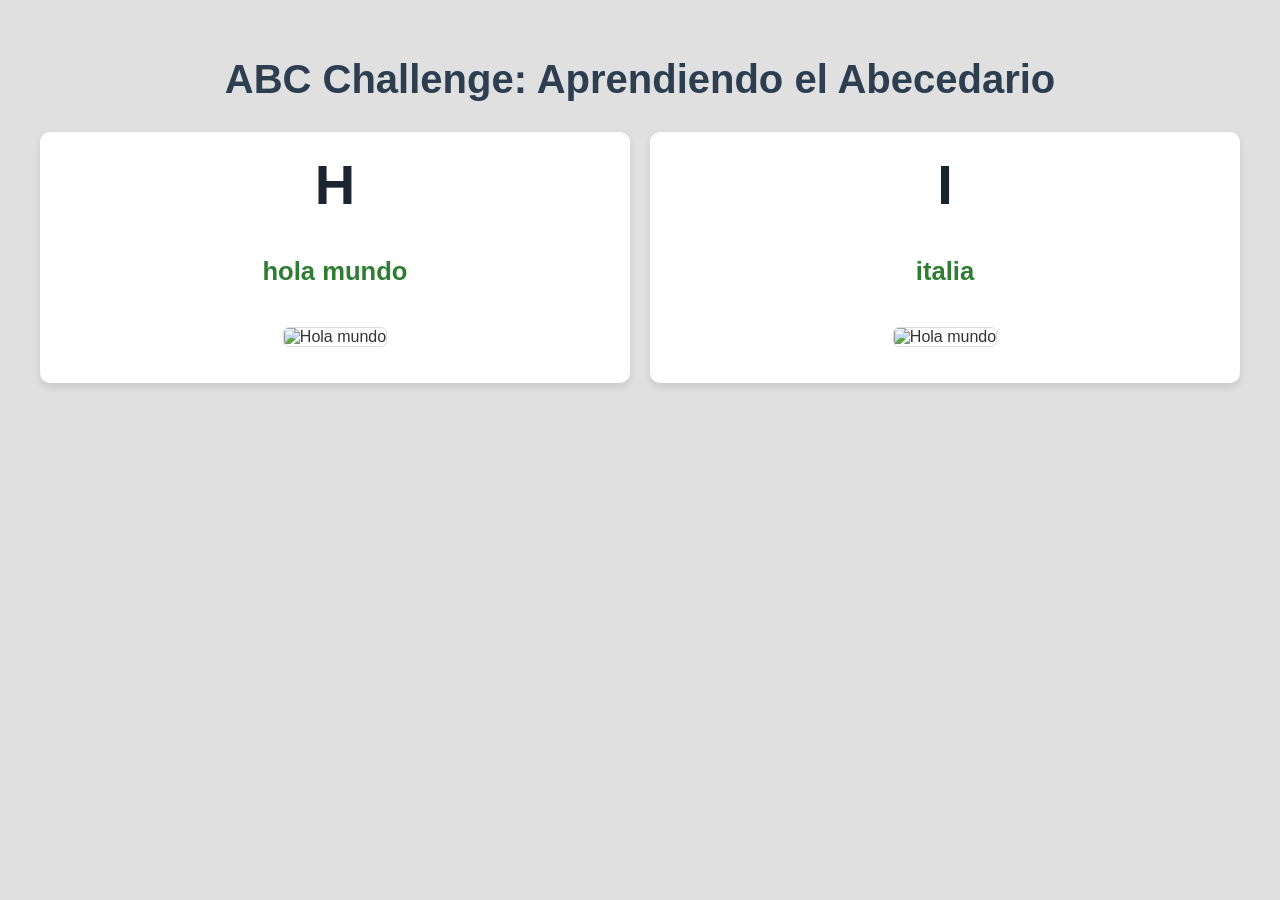
==== GrupoH-N/index.html @ d8d6da84 "Se agregan las letras de la h a la n" ====
<!--
tarea:
Insertar imágenes el grupo de letras : Hijklmn 


Mantener la misma estructura HTML para cada letra


Corregir errores visibles de estructura


Usar HTML semántico cuando sea posible


📌 Cada letra debe incluir:
Un encabezado grande con la letra


Un subtítulo (h3)


Una imagen relacionada con la letra



-->
<!DOCTYPE html>
<html lang="es">
<head>
    <meta charset="UTF-8">
    <meta name="viewport" content="width=device-width, initial-scale=1.0">
    <title>ABC Challenge - HTML & CSS</title>
    <!-- Vinculación de la hoja de estilos externa obligatoria -->
    <link rel="stylesheet" href="./styles.css">
</head>
<body>
    <header>
        <h1>ABC Challenge: Aprendiendo el Abecedario</h1>
    </header>
    <!-- Contenedor principal semántico -->
    <main class="abc-container">

        <section class="letra-card">
            <header>
                <h2 class="letra-titulo">H</h2>
            </header>
            <!-- h3 por defecto (será verde en CSS) -->
            <h3>hola mundo</h3> 
            <figure>
                <img src="https://definicion.de/wp-content/uploads/2010/10/mundo-1.jpg" alt="Hola mundo" class="letra-imagen">
            </figure>
        </section>

        <section class="letra-card">
            <header>
                <h2 class="letra-titulo">I</h2>
            </header>
            <!-- h3 por defecto (será verde en CSS) -->
            <h3>italia</h3> 
            <figure>
                <img src="" alt="Hola mundo" class="letra-imagen">
            </figure>
        </section>
---- GrupoH-N/styles.css ----
body {
    font-family: 'Segoe UI', Arial, sans-serif;
    margin: 0;
    padding: 30px;
    /* Fondo general de la página a color gris (Requisito del reto) */
    background-color: #e0e0e0; 
    color: #333333;
}
header {
    text-align: center;
    margin-bottom: 30px;
}
header h1 {
    color: #2c3e50;
    font-size: 2.5rem;
}
/* Contenedor que organiza las tarjetas en una cuadrícula (Grid) limpia */
.abc-container {
    display: grid;
    grid-template-columns: repeat(auto-fit, minmax(240px, 1fr));
    gap: 20px;
    max-width: 1200px;
    margin: 0 auto;
}
/* Estilo para la tarjeta de cada letra */
.letra-card {
    background-color: #ffffff;
    border-radius: 10px;
    padding: 20px;
    text-align: center;
    box-shadow: 0 4px 8px rgba(0, 0, 0, 0.1);
}
.letra-titulo {
    font-size: 3.5rem;
    margin: 0 0 10px 0;
    color: #1a252f;
}
/* Tamaño controlado para que las imágenes no se desborden */
.letra-imagen {
    width: 100%;
    max-width: 200px;
    height: 150px;
    object-fit: cover; /* Evita que la foto se deforme */
    border-radius: 6px;
    margin-top: 15px;
    border: 1px solid #ddd;
}
figcaption {
    font-size: 0.8rem;
    color: #7f8c8d;
    margin-top: 5px;
}
/* ==========================================================================
   2. COLORES DE LOS H3 (Requisito del reto)
   ========================================================================== */
/* Todos los elementos h3 serán VERDES por defecto */
h3 {
    font-size: 1.6rem;
    margin: 10px 0;
    color: #2e7d32; /* Verde */
    cursor: pointer;
    display: inline-block;
    transition: all 0.2s ease; /* Suaviza los cambios de color */
}
/* Clase específica para pintar de AZUL tres h3 específicos */
.texto-azul {
    color: #1565c0; /* Azul */
}
/* Clase diferente para pintar de ROJO un solo h3 específico */
.texto-rojo {
    color: #c62828; /* Rojo */
}
/* ==========================================================================
   3. INTERACTIVIDAD (Pseudo-clases HOVER y ACTIVE)
   ========================================================================== */
/* --- PASAR EL MOUSE (:hover) --- */
/* Cambian a un color diferente (Naranja/Coral) al pasar el cursor */
h3:hover {
    color: #d84315; 
}
.texto-azul:hover {
    color: #00838f; 
}
.texto-rojo:hover {
    color: #ad1457; 
}
/* --- HACER CLIC (:active) --- */
/* Cambian a un tercer color (Morado) y se encogen un poco al presionarlos */
h3:active,
.texto-azul:active,
.texto-rojo:active {
    color: #6a1b9a; /* Tercer color requerido */
    transform: scale(0.92); /* Efecto visual de botón presionado */
}
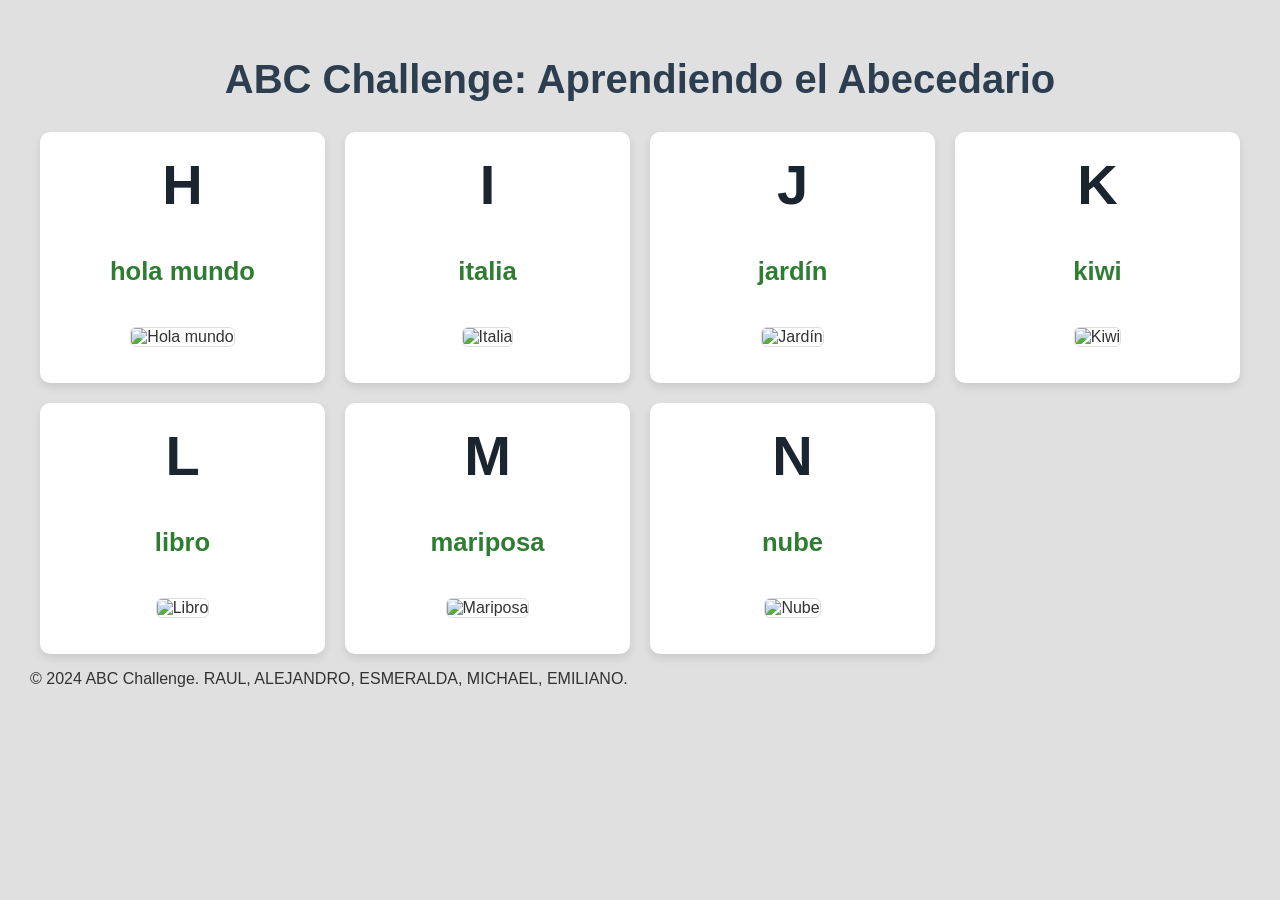
==== commit 7b17b643: "Se ajusta html" ====
--- a/GrupoH-N/index.html
+++ b/GrupoH-N/index.html
@@ -39,7 +39,7 @@
     </header>
     <!-- Contenedor principal semántico -->
     <main class="abc-container">
-
+<!--Letra H-->
         <section class="letra-card">
             <header>
                 <h2 class="letra-titulo">H</h2>
@@ -50,7 +50,7 @@
                 <img src="https://definicion.de/wp-content/uploads/2010/10/mundo-1.jpg" alt="Hola mundo" class="letra-imagen">
             </figure>
         </section>
-
+<!--Letra I-->
         <section class="letra-card">
             <header>
                 <h2 class="letra-titulo">I</h2>
@@ -58,6 +58,67 @@
             <!-- h3 por defecto (será verde en CSS) -->
             <h3>italia</h3> 
             <figure>
-                <img src="" alt="Hola mundo" class="letra-imagen">
+                <img src="https://www.goassistance.com/images/Articulos/guias-de-viaje/Italia/1-guia-de-viaje-para-italia-bandera-manarola.webp" alt="Italia" class="letra-imagen">
             </figure>
-        </section>+        </section>
+<!--Letra J-->
+         <section class="letra-card">
+            <header>
+                <h2 class="letra-titulo">J</h2>
+            </header>
+            <!-- h3 por defecto (será verde en CSS) -->
+            <h3>jardín</h3> 
+            <figure>
+                <img src="https://www.artejardin.mx/wp-content/themes/yootheme/cache/dise%C3%B1o4-cafd3bb5.jpeg" alt="Jardín" class="letra-imagen">
+            </figure>
+        </section>
+<!--Letra K-->
+         <section class="letra-card">
+            <header>
+                <h2 class="letra-titulo">K</h2>
+            </header>
+            <!-- h3 por defecto (será verde en CSS) -->
+            <h3>kiwi</h3> 
+            <figure>
+                <img src="https://cdn.wikifarmer.com/images/detailed/2024/01/11-curiosidades-sobre-el-kiwi.png" alt="Kiwi" class="letra-imagen">
+            </figure>
+        </section>
+<!--Letra L-->
+         <section class="letra-card">
+            <header>
+                <h2 class="letra-titulo">L</h2>
+            </header>
+            <!-- h3 por defecto (será verde en CSS) -->
+            <h3>libro</h3> 
+            <figure>
+                <img src="https://letraslibres.com/wp-content/uploads/2016/05/libros-viejos-230813.jpg.webp" alt="Libro" class="letra-imagen">
+            </figure>
+        </section>
+<!--Letra M-->
+         <section class="letra-card">
+            <header>
+                <h2 class="letra-titulo">M</h2>
+            </header>
+            <!-- h3 por defecto (será verde en CSS) -->
+            <h3>mariposa</h3> 
+            <figure>
+                <img src="https://somosnaturalistas.mx/media/58/MariposaMonarca.jpg" alt="Mariposa" class="letra-imagen">
+            </figure>
+        </section>
+<!--Letra N-->
+         <section class="letra-card">
+            <header>
+                <h2 class="letra-titulo">N</h2>
+            </header>
+            <!-- h3 por defecto (será verde en CSS) -->
+            <h3>nube</h3> 
+            <figure>
+                <img src="https://services.meteored.com/img/article/-cuantos-litros-de-agua-hay-en-una-nube--4832-1_1024.jpg" alt="Nube" class="letra-imagen">
+            </figure>
+        </section>
+    </main>
+    <footer>
+        <p>&copy; 2024 ABC Challenge. RAUL, ALEJANDRO, ESMERALDA, MICHAEL, EMILIANO.</p>
+    </footer>
+</body>
+</html>
